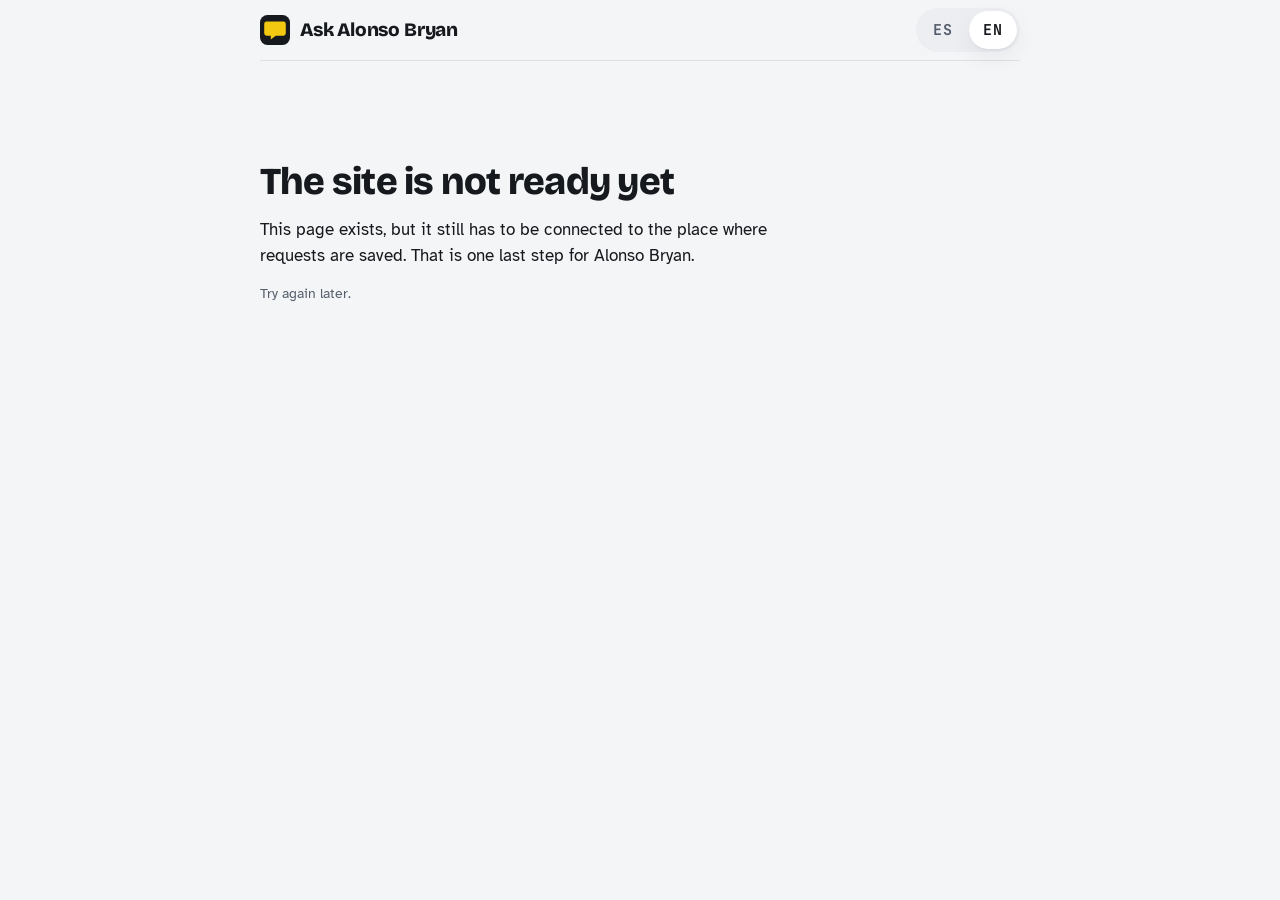
==== index.html @ 63276a68 "Ask Alonso Bryan: family help-desk site with Claude drafts Bilingual family site (ES/EN), owner cons" ====
<!doctype html>
<html lang="es">
<head>
  <meta charset="utf-8">
  <meta name="viewport" content="width=device-width, initial-scale=1, viewport-fit=cover">
  <meta name="color-scheme" content="light dark">
  <meta name="theme-color" content="#f4f5f7" media="(prefers-color-scheme: light)">
  <meta name="theme-color" content="#101318" media="(prefers-color-scheme: dark)">
  <meta name="robots" content="noindex, nofollow">
  <!-- The site name is the same word in both languages, so the tab title never changes. -->
  <title>Ask Alonso Bryan</title>
  <link rel="icon" href="data:image/svg+xml,%3Csvg xmlns='http://www.w3.org/2000/svg' viewBox='0 0 32 32'%3E%3Crect width='32' height='32' rx='8' fill='%2316191D'/%3E%3Cpath d='M7 7h18a2.5 2.5 0 0 1 2.5 2.5v10A2.5 2.5 0 0 1 25 22h-8.2l-5.3 4.2V22H7a2.5 2.5 0 0 1-2.5-2.5v-10A2.5 2.5 0 0 1 7 7z' fill='%23F2C811'/%3E%3Ccircle cx='11.5' cy='14.5' r='1.6' fill='%2316191D'/%3E%3Ccircle cx='16' cy='14.5' r='1.6' fill='%2316191D'/%3E%3Ccircle cx='20.5' cy='14.5' r='1.6' fill='%2316191D'/%3E%3C/svg%3E">
  <link rel="stylesheet" href="assets/base.css">
  <link rel="stylesheet" href="assets/family.css">
  <script type="module" src="assets/family.js"></script>
</head>
<body>
  <!-- Every [data-i18n*] node below is filled in by assets/family.js through t(). -->
  <a class="skip-link" href="#main" data-i18n="a11y.skip"></a>

  <header class="topbar">
    <div class="shell topbar-inner">
      <a class="brand" href="index.html" data-route="">
        <svg class="glyph" viewBox="0 0 32 32" aria-hidden="true" focusable="false">
          <rect class="glyph-bg" width="32" height="32" rx="8"/>
          <path class="glyph-mark" d="M7 7h18a2.5 2.5 0 0 1 2.5 2.5v10A2.5 2.5 0 0 1 25 22h-8.2l-5.3 4.2V22H7a2.5 2.5 0 0 1-2.5-2.5v-10A2.5 2.5 0 0 1 7 7z"/>
        </svg>
        <span data-i18n="site.name"></span>
      </a>

      <div id="langswitch" class="langswitch" role="group" data-i18n-label="nav.lang.legend">
        <!-- "ES" / "EN" are the language codes themselves, so they are decorative here:
             the name a screen reader announces is the translated one in the hidden span. -->
        <button type="button" class="lang" data-lang="es" aria-pressed="true">
          <span aria-hidden="true">ES</span> <span class="sr-only" data-i18n="nav.lang.es"></span>
        </button>
        <button type="button" class="lang" data-lang="en" aria-pressed="false">
          <span aria-hidden="true">EN</span> <span class="sr-only" data-i18n="nav.lang.en"></span>
        </button>
      </div>
    </div>
  </header>

  <p id="conn" class="conn shell" role="status" data-i18n="conn.offline" hidden></p>

  <main id="main" class="shell" tabindex="-1">

    <!-- while the link is being checked with the server -->
    <section id="view-loading" class="view" aria-busy="true">
      <p class="sr-only" data-i18n="loading"></p>
      <div class="skeleton sk-title"></div>
      <div class="skeleton sk-block"></div>
      <div class="skeleton sk-block"></div>
    </section>

    <section id="view-nolink" class="view screen" aria-labelledby="nolink-title" hidden>
      <h1 id="nolink-title" tabindex="-1" data-i18n="nolink.title"></h1>
      <p data-i18n="nolink.body"></p>
      <p class="hint" data-i18n="nolink.hint"></p>
    </section>

    <section id="view-notconfigured" class="view screen" aria-labelledby="notconfigured-title" hidden>
      <h1 id="notconfigured-title" tabindex="-1" data-i18n="notconfigured.title"></h1>
      <p data-i18n="notconfigured.body"></p>
      <p class="hint" data-i18n="notconfigured.hint"></p>
    </section>

    <section id="view-error" class="view screen" aria-labelledby="error-title" hidden>
      <h1 id="error-title" tabindex="-1" data-i18n="error.title"></h1>
      <p id="error-text"></p>
      <p><button id="retry-btn" class="btn btn-blue" type="button" data-i18n="error.retry"></button></p>
    </section>

    <!-- home: what this is, the big button, and this device's list -->
    <section id="view-home" class="view" aria-labelledby="home-title" hidden>
      <div class="intro">
        <h1 id="home-title" tabindex="-1" data-i18n="home.title"></h1>
        <p class="lede" data-i18n="home.lede"></p>
      </div>

      <a id="action-ask" class="action action-primary" href="index.html?new=1" data-route="?new=1">
        <span class="action-title">
          <span data-i18n="home.ask.title"></span> <span class="arrow" aria-hidden="true">→</span>
        </span>
        <span class="action-sub" data-i18n="home.ask.sub"></span>
      </a>

      <div class="list-head">
        <h2 id="list-title" data-i18n="home.list.title"></h2>
        <span id="list-count" class="list-count"></span>
      </div>
      <div id="request-list" class="request-list"></div>

      <div class="identity">
        <p class="hint" data-i18n="code.note"></p>
        <div class="identity-row">
          <button id="copy-code" class="btn btn-sm" type="button" data-i18n="code.copy"></button>
          <button id="notify-btn" class="btn btn-sm js-notify" type="button" data-i18n="notify.button" hidden></button>
        </div>

        <details class="more" id="code-box">
          <summary data-i18n="code.have.summary"></summary>
          <form id="code-form" class="code-form" novalidate>
            <p id="hint-code" class="hint" data-i18n="code.have.hint"></p>
            <div class="field">
              <label for="f-code" data-i18n="code.have.label"></label>
              <input id="f-code" name="code" class="input code" type="text" inputmode="latin"
                     autocomplete="off" autocapitalize="off" autocorrect="off" spellcheck="false"
                     maxlength="40" aria-describedby="hint-code">
            </div>
            <p id="code-error" class="form-error" role="alert"></p>
            <button id="code-submit" class="btn" type="submit" data-i18n="code.have.button"></button>
          </form>
        </details>
      </div>
    </section>

    <!-- the request form -->
    <section id="view-form" class="view" aria-labelledby="form-title" hidden>
      <a class="back" href="index.html" data-route=""><span aria-hidden="true">←</span> <span data-i18n="form.back"></span></a>
      <h1 id="form-title" tabindex="-1" data-i18n="form.title"></h1>

      <form id="ask-form" class="form" novalidate>
        <div class="field">
          <label for="f-name" data-i18n="form.name.label"></label>
          <p id="hint-name" class="hint" data-i18n="form.name.hint"></p>
          <input id="f-name" name="name" class="input" type="text" autocomplete="name"
                 aria-describedby="hint-name count-name">
          <span id="count-name" class="counter"></span>
        </div>

        <fieldset class="group">
          <legend class="label" data-i18n="form.category.legend"></legend>
          <div id="categories" class="choices">
            <label class="choice" for="cat-tech">
              <input type="radio" name="category" id="cat-tech" value="tech">
              <span class="choice-title" data-i18n="cat.tech.title"></span>
              <span class="choice-sub" data-i18n="cat.tech.sub"></span>
            </label>
            <label class="choice" for="cat-docs">
              <input type="radio" name="category" id="cat-docs" value="docs">
              <span class="choice-title" data-i18n="cat.docs.title"></span>
              <span class="choice-sub" data-i18n="cat.docs.sub"></span>
            </label>
            <label class="choice" for="cat-school">
              <input type="radio" name="category" id="cat-school" value="school">
              <span class="choice-title" data-i18n="cat.school.title"></span>
              <span class="choice-sub" data-i18n="cat.school.sub"></span>
            </label>
            <label class="choice" for="cat-data">
              <input type="radio" name="category" id="cat-data" value="data">
              <span class="choice-title" data-i18n="cat.data.title"></span>
              <span class="choice-sub" data-i18n="cat.data.sub"></span>
            </label>
            <label class="choice" for="cat-money">
              <input type="radio" name="category" id="cat-money" value="money">
              <span class="choice-title" data-i18n="cat.money.title"></span>
              <span class="choice-sub" data-i18n="cat.money.sub"></span>
            </label>
            <label class="choice" for="cat-other">
              <input type="radio" name="category" id="cat-other" value="other">
              <span class="choice-title" data-i18n="cat.other.title"></span>
              <span class="choice-sub" data-i18n="cat.other.sub"></span>
            </label>
          </div>
        </fieldset>

        <fieldset class="group">
          <legend class="label" data-i18n="form.urgency.legend"></legend>
          <div id="urgencies" class="choices choices-3">
            <label class="choice" for="urg-normal">
              <input type="radio" name="urgency" id="urg-normal" value="normal" checked>
              <span class="choice-title" data-i18n="urg.normal.title"></span>
              <span class="choice-sub" data-i18n="urg.normal.sub"></span>
            </label>
            <label class="choice" for="urg-soon">
              <input type="radio" name="urgency" id="urg-soon" value="soon">
              <span class="choice-title" data-i18n="urg.soon.title"></span>
              <span class="choice-sub" data-i18n="urg.soon.sub"></span>
            </label>
            <label class="choice" for="urg-urgent">
              <input type="radio" name="urgency" id="urg-urgent" value="urgent">
              <span class="choice-title" data-i18n="urg.urgent.title"></span>
              <span class="choice-sub" data-i18n="urg.urgent.sub"></span>
            </label>
          </div>
        </fieldset>

        <div class="field">
          <label for="f-title" data-i18n="form.subject.label"></label>
          <p id="hint-title" class="hint" data-i18n="form.subject.hint"></p>
          <input id="f-title" name="title" class="input" type="text" autocomplete="off"
                 aria-describedby="hint-title count-title">
          <span id="count-title" class="counter"></span>
        </div>

        <div class="field">
          <label for="f-text" data-i18n="form.detail.label"></label>
          <p id="hint-text" class="hint" data-i18n="form.detail.hint"></p>
          <textarea id="f-text" name="text" class="textarea" rows="7" aria-describedby="hint-text count-text"></textarea>
          <span id="count-text" class="counter"></span>
        </div>

        <div class="field">
          <label for="f-links"><span data-i18n="form.links.label"></span> <span class="optional" data-i18n="form.optional"></span></label>
          <p id="hint-links" class="hint" data-i18n="form.links.hint"></p>
          <textarea id="f-links" name="links" class="textarea links" rows="2" spellcheck="false"
                    autocapitalize="off" autocomplete="off" data-i18n-placeholder="form.links.ph"
                    aria-describedby="hint-links count-links"></textarea>
          <span id="count-links" class="counter"></span>
        </div>

        <div class="field">
          <label for="f-email"><span data-i18n="form.email.label"></span> <span class="optional" data-i18n="form.optional"></span></label>
          <p id="hint-email" class="hint" data-i18n="form.email.hint"></p>
          <input id="f-email" name="email" class="input" type="email" autocomplete="email"
                 aria-describedby="hint-email">
        </div>

        <p class="privacy" data-i18n="form.privacy"></p>
        <p class="expect" data-i18n="form.expect"></p>

        <p id="form-error" class="form-error" role="alert"></p>

        <div class="form-actions">
          <button id="form-submit" class="btn btn-primary" type="submit" data-i18n="form.submit"></button>
          <a class="btn btn-ghost" href="index.html" data-route="" data-i18n="form.cancel"></a>
        </div>
      </form>
    </section>

    <!-- one request and its conversation -->
    <section id="view-request" class="view" aria-labelledby="request-title" hidden>
      <a class="back" href="index.html" data-route=""><span aria-hidden="true">←</span> <span data-i18n="req.back"></span></a>

      <div class="request-head">
        <p id="request-num" class="eyebrow"></p>
        <h1 id="request-title" tabindex="-1"></h1>
        <div id="request-meta" class="request-meta"></div>
      </div>

      <p id="request-error" class="form-error" role="alert"></p>
      <p><button id="request-retry" class="btn btn-blue" type="button" data-i18n="error.retry" hidden></button></p>

      <ol id="messages" class="messages" data-i18n-label="a11y.conversation"></ol>

      <div id="request-status" class="status-line" role="status" aria-live="polite"></div>
      <button id="notify-btn-request" class="btn btn-sm js-notify" type="button" data-i18n="notify.button" hidden></button>

      <div id="done-row" class="done-row" hidden>
        <p id="done-prompt" data-i18n="req.done.prompt"></p>
        <button id="done-btn" class="btn" type="button" data-i18n="req.done.button"></button>
      </div>
      <p id="done-note" class="done-note" tabindex="-1" data-i18n="req.done.note" hidden></p>

      <form id="followup-form" class="form followup" aria-labelledby="followup-title" novalidate hidden>
        <h2 id="followup-title"></h2>
        <div class="field">
          <label for="r-text" data-i18n="req.followup.label"></label>
          <textarea id="r-text" name="text" class="textarea" rows="4" aria-describedby="count-r-text"></textarea>
          <span id="count-r-text" class="counter"></span>
        </div>
        <p id="followup-error" class="form-error" role="alert"></p>
        <div class="form-actions">
          <button id="followup-submit" class="btn btn-primary" type="submit" data-i18n="req.followup.send"></button>
          <span class="hint" data-i18n="req.followup.hint"></span>
        </div>
      </form>
    </section>
  </main>

  <footer id="foot" class="foot shell" hidden>
    <p data-i18n="foot.note"></p>
  </footer>

  <!-- Without JavaScript nothing can be translated, so this one line carries both languages. -->
  <noscript>
    <p class="shell">Para usar esta página necesitas activar JavaScript en tu navegador. ·
      To use this page you need to turn on JavaScript in your browser.</p>
  </noscript>
</body>
</html>
---- assets/base.css ----
/* Shared tokens + base components. Page-specific styles live in student.css / admin.css. */
@import url("https://fonts.googleapis.com/css2?family=Atkinson+Hyperlegible:ital,wght@0,400;0,700;1,400&family=Bricolage+Grotesque:opsz,wght@12..96,600;12..96,800&family=JetBrains+Mono:wght@400;600&display=swap");

:root {
  color-scheme: light;
  --bg: #f4f5f7;
  --surface: #ffffff;
  --surface-2: #eceef2;
  --ink: #16191d;
  --muted: #56606d;
  --line: #dce0e6;
  --accent: #f2c811;          /* Power BI yellow: fills only, always with dark text */
  --accent-ink: #6e5200;      /* readable accent for text on light ground */
  --accent-soft: #fdf6d3;
  --py: #2f6db5;              /* Python blue: links, focus, secondary */
  --py-soft: #e6eef8;
  --good: #1f7a4d;
  --good-soft: #e3f3ea;
  --warn: #b4461f;
  --warn-soft: #fbeae3;
  --code-bg: #14181f;
  --code-ink: #e6eaf0;
  --on-accent: #16191d;
  --shadow: 0 1px 2px rgba(22, 25, 29, 0.06), 0 8px 24px rgba(22, 25, 29, 0.06);

  --display: "Bricolage Grotesque", "Segoe UI", system-ui, sans-serif;
  --body: "Atkinson Hyperlegible", "Segoe UI", system-ui, sans-serif;
  --mono: "JetBrains Mono", ui-monospace, "Cascadia Code", Consolas, monospace;

  --r-sm: 6px;
  --r-md: 10px;
  --r-lg: 14px;
  --gutter: 16px;
}

@media (prefers-color-scheme: dark) {
  :root:not([data-theme="light"]) {
    color-scheme: dark;
    --bg: #101318;
    --surface: #181c23;
    --surface-2: #20252e;
    --ink: #e7eaee;
    --muted: #9ba4b0;
    --line: #2a3039;
    --accent-ink: #f2c811;
    --accent-soft: #2c2610;
    --py: #86b4ea;
    --py-soft: #17263a;
    --good: #6fd19c;
    --good-soft: #15291f;
    --warn: #f0916c;
    --warn-soft: #33201a;
    --code-bg: #0a0d11;
    --shadow: 0 1px 2px rgba(0, 0, 0, 0.3), 0 8px 24px rgba(0, 0, 0, 0.25);
  }
}
:root[data-theme="dark"] {
  color-scheme: dark;
  --bg: #101318;
  --surface: #181c23;
  --surface-2: #20252e;
  --ink: #e7eaee;
  --muted: #9ba4b0;
  --line: #2a3039;
  --accent-ink: #f2c811;
  --accent-soft: #2c2610;
  --py: #86b4ea;
  --py-soft: #17263a;
  --good: #6fd19c;
  --good-soft: #15291f;
  --warn: #f0916c;
  --warn-soft: #33201a;
  --code-bg: #0a0d11;
  --shadow: 0 1px 2px rgba(0, 0, 0, 0.3), 0 8px 24px rgba(0, 0, 0, 0.25);
}

*, *::before, *::after { box-sizing: border-box; }
html { -webkit-text-size-adjust: 100%; }
body {
  margin: 0;
  background: var(--bg);
  color: var(--ink);
  font-family: var(--body);
  font-size: 17px;
  line-height: 1.55;
  padding-inline: var(--gutter);
  padding-block: 0 48px;
}
img { max-width: 100%; }
[hidden] { display: none !important; }
a { color: var(--py); }
h1, h2, h3 { font-family: var(--display); line-height: 1.1; text-wrap: balance; margin: 0; }
p { margin: 0; }
:focus-visible { outline: 2px solid var(--py); outline-offset: 2px; }

.sr-only {
  position: absolute !important; width: 1px; height: 1px; padding: 0; margin: -1px;
  overflow: hidden; clip: rect(0 0 0 0); white-space: nowrap; border: 0;
}

.eyebrow {
  font-family: var(--mono); font-size: 12px; letter-spacing: 0.08em;
  text-transform: uppercase; color: var(--muted);
}

/* ---------- buttons ---------- */
.btn {
  display: inline-flex; align-items: center; justify-content: center; gap: 8px;
  min-height: 44px; padding: 0 18px; border-radius: var(--r-md);
  border: 1px solid var(--line); background: var(--surface); color: var(--ink);
  font: 600 16px/1 var(--body); cursor: pointer; text-decoration: none;
  transition: background 0.15s, border-color 0.15s, transform 0.05s;
}
.btn:hover { border-color: var(--muted); }
.btn:active { transform: translateY(1px); }
.btn[disabled], .btn[aria-disabled="true"] { opacity: 0.55; cursor: not-allowed; transform: none; }
.btn-primary { background: var(--accent); border-color: var(--accent); color: var(--on-accent); }
.btn-primary:hover { border-color: var(--on-accent); }
.btn-blue { background: var(--py); border-color: var(--py); color: #fff; }
:root[data-theme="dark"] .btn-blue { color: #0b1420; }
@media (prefers-color-scheme: dark) { :root:not([data-theme="light"]) .btn-blue { color: #0b1420; } }
.btn-ghost { background: transparent; border-color: transparent; color: var(--muted); }
.btn-ghost:hover { color: var(--ink); background: var(--surface-2); border-color: transparent; }
.btn-danger { color: var(--warn); }
.btn-sm { min-height: 34px; padding: 0 12px; font-size: 14px; }

/* ---------- forms ---------- */
.field { display: grid; gap: 6px; }
.field > label, .label { font-weight: 700; font-size: 15px; }
.hint { color: var(--muted); font-size: 14px; }
.input, .textarea, .select {
  width: 100%; border: 1px solid var(--line); border-radius: var(--r-md);
  background: var(--surface); color: var(--ink); font: 16px/1.5 var(--body);
  padding: 10px 12px;
}
.textarea { min-height: 120px; resize: vertical; }
.textarea.code, .input.code { font-family: var(--mono); font-size: 14px; }
.input:focus, .textarea:focus, .select:focus { outline: 2px solid var(--py); outline-offset: 0; border-color: var(--py); }
.counter { font-family: var(--mono); font-size: 12px; color: var(--muted); justify-self: end; }
.counter.over { color: var(--warn); }

/* ---------- pills ---------- */
.pill {
  display: inline-flex; align-items: center; gap: 6px; white-space: nowrap;
  font-size: 13px; font-weight: 700; padding: 2px 10px; border-radius: 999px;
  border: 1px solid transparent;
}
.pill::before { content: ""; width: 7px; height: 7px; border-radius: 50%; background: currentColor; }
.pill-waiting { background: var(--accent-soft); color: var(--accent-ink); }
.pill-answering { background: var(--py-soft); color: var(--py); }
.pill-answering::before { animation: pulse 1.2s ease-in-out infinite; }
.pill-answered { background: var(--good-soft); color: var(--good); }
.pill-closed { background: var(--surface-2); color: var(--muted); }
.pill-alert { background: var(--warn-soft); color: var(--warn); }
.tag {
  font-family: var(--mono); font-size: 12px; color: var(--muted);
  border: 1px solid var(--line); border-radius: var(--r-sm); padding: 1px 6px;
}
.num { font-family: var(--mono); font-variant-numeric: tabular-nums; }

@keyframes pulse { 0%, 100% { opacity: 1; } 50% { opacity: 0.25; } }

/* ---------- markdown answers ---------- */
.md { display: grid; gap: 10px; overflow-wrap: anywhere; }
.md > * { margin: 0; }
.md ul, .md ol { padding-left: 1.3em; display: grid; gap: 4px; }
.md h1, .md h2, .md h3, .md h4 { font-size: 18px; font-family: var(--display); }
.md code { font-family: var(--mono); font-size: 0.88em; background: var(--py-soft); padding: 1px 5px; border-radius: 4px; }
.md pre { background: var(--code-bg); color: var(--code-ink); border-radius: var(--r-md); padding: 14px 16px; overflow-x: auto; }
.md pre code { background: none; padding: 0; color: inherit; font-size: 14px; line-height: 1.6; }
.md blockquote { border-left: 3px solid var(--line); padding-left: 12px; color: var(--muted); }
.md table { border-collapse: collapse; display: block; overflow-x: auto; }
.md th, .md td { border: 1px solid var(--line); padding: 4px 8px; }
.md-plain { white-space: pre-wrap; }
.plain { white-space: pre-wrap; overflow-wrap: anywhere; }
.codeblock {
  font-family: var(--mono); font-size: 14px; line-height: 1.6; white-space: pre;
  background: var(--code-bg); color: var(--code-ink); border-radius: var(--r-md);
  padding: 12px 14px; overflow-x: auto; margin: 0;
}

/* ---------- toasts ---------- */
.toasts {
  position: fixed; left: 50%; transform: translateX(-50%); z-index: 50;
  bottom: calc(16px + env(safe-area-inset-bottom, 0px));
  display: grid; gap: 8px; width: min(92vw, 420px);
}
.toast {
  background: var(--ink); color: var(--bg); border-radius: var(--r-md);
  padding: 10px 14px; box-shadow: var(--shadow); font-size: 15px;
}
.toast-error { background: var(--warn); color: #fff; }

/* ---------- empty / loading ---------- */
.skeleton {
  background: linear-gradient(90deg, var(--surface-2), var(--surface), var(--surface-2));
  background-size: 200% 100%; animation: shimmer 1.4s linear infinite; border-radius: var(--r-md);
}
@keyframes shimmer { from { background-position: 200% 0; } to { background-position: -200% 0; } }

@media (prefers-reduced-motion: reduce) {
  *, *::before, *::after { animation: none !important; transition: none !important; scroll-behavior: auto !important; }
}
---- assets/family.css ----
/* Family site (index.html). Builds on the tokens and components in assets/base.css.
   Light and dark both come from those tokens; nothing here hardcodes a theme colour
   except the dark chip behind the logo, which is the same in both. */

body {
  padding-inline: max(var(--gutter), env(safe-area-inset-left, 0px)) max(var(--gutter), env(safe-area-inset-right, 0px));
  padding-bottom: calc(48px + env(safe-area-inset-bottom, 0px));
}
.shell { width: 100%; max-width: 760px; margin-inline: auto; }
p, li { text-wrap: pretty; }

.skip-link {
  position: absolute; left: 12px; top: -80px; z-index: 60;
  background: var(--surface); color: var(--ink); padding: 10px 14px;
  border-radius: var(--r-md); box-shadow: var(--shadow); font-weight: 700;
}
.skip-link:focus { top: calc(8px + env(safe-area-inset-top, 0px)); }

/* ---------- top bar ---------- */
.topbar-inner {
  display: flex; align-items: center; justify-content: space-between; flex-wrap: wrap; gap: 4px 12px;
  padding-block: calc(8px + env(safe-area-inset-top, 0px)) 8px;
  border-bottom: 1px solid var(--line);
}
.brand {
  display: inline-flex; align-items: center; gap: 10px; min-height: 44px; min-width: 0;
  color: var(--ink); text-decoration: none;
  font-family: var(--display); font-weight: 800; font-size: 19px; letter-spacing: -0.01em;
}
.glyph { width: 30px; height: 30px; flex: none; }
.glyph-bg { fill: #16191d; }
.glyph-mark { fill: var(--accent); }

/* ES / EN switch */
.langswitch {
  display: inline-flex; flex: none; padding: 3px; gap: 2px;
  background: var(--surface-2); border-radius: 999px;
}
.lang {
  min-height: 38px; min-width: 48px; padding: 0 14px; border: 0; border-radius: 999px;
  background: transparent; color: var(--muted); cursor: pointer;
  font: 700 15px/1 var(--mono); letter-spacing: 0.04em;
}
.lang:hover { color: var(--ink); }
.lang[aria-pressed="true"] { background: var(--surface); color: var(--ink); box-shadow: var(--shadow); }
.lang:focus-visible { outline: 2px solid var(--py); outline-offset: 2px; }

.conn {
  margin-top: 12px; padding: 8px 12px; font-size: 14px;
  background: var(--warn-soft); border-left: 3px solid var(--warn); border-radius: 0 var(--r-md) var(--r-md) 0;
}

main { padding-top: 28px; }
main:focus { outline: none; }
.view h1 { font-weight: 800; letter-spacing: -0.02em; overflow-wrap: anywhere; }
.view h1:focus, .view h2:focus { outline: none; }
.view h2 { font-weight: 600; font-size: 22px; letter-spacing: -0.01em; }

/* ---------- full-page screens (no link, not connected, offline) ---------- */
.screen { max-width: 560px; padding-top: clamp(16px, 8vh, 72px); display: grid; gap: 14px; justify-items: start; }
.screen h1 { font-size: clamp(27px, 6vw, 38px); }
.screen p { max-width: 52ch; }

.sk-title { height: 44px; width: 72%; margin-bottom: 16px; }
.sk-block { height: 84px; margin-bottom: 12px; }

/* ---------- home ---------- */
.intro h1 { font-size: clamp(29px, 7vw, 42px); }
.lede { margin-top: 8px; color: var(--muted); font-size: 18px; max-width: 52ch; }

.action {
  display: grid; align-content: center; gap: 4px; min-height: 96px; margin-top: 24px; padding: 18px 20px;
  border: 1px solid var(--line); border-radius: var(--r-lg);
  background: var(--surface); color: var(--ink); text-decoration: none;
  transition: border-color 0.15s, transform 0.05s;
}
.action:hover { border-color: var(--ink); }
.action:active { transform: translateY(1px); }
.action-primary { background: var(--accent); border-color: var(--accent); color: var(--on-accent); }
.action-primary:hover { border-color: var(--on-accent); }
.action-title {
  display: flex; justify-content: space-between; align-items: baseline; gap: 12px;
  font-family: var(--display); font-weight: 800; font-size: 23px; line-height: 1.15; letter-spacing: -0.01em;
}
.action-sub { font-size: 15px; line-height: 1.4; color: var(--muted); }
.action-primary .action-sub { color: var(--on-accent); }
.arrow { font-family: var(--body); font-weight: 700; transition: transform 0.15s; }
.action:hover .arrow { transform: translateX(3px); }

.list-head { display: flex; align-items: baseline; justify-content: space-between; gap: 12px; margin: 40px 0 12px; }
.list-count { color: var(--muted); font-size: 14px; white-space: nowrap; }

.rows, .list-loading {
  list-style: none; margin: 0; padding: 0;
  background: var(--surface); border: 1px solid var(--line); border-radius: var(--r-lg); overflow: hidden;
}
.rows > li + li { border-top: 1px solid var(--line); }
.list-loading { display: grid; gap: 1px; background: var(--line); }
.list-loading .skeleton { height: 72px; border-radius: 0; }

.row {
  display: grid; grid-template-columns: auto minmax(0, 1fr); column-gap: 12px;
  padding: 15px 16px; color: var(--ink); text-decoration: none;
}
.row:hover { background: var(--surface-2); }
.row:focus-visible { outline-offset: -3px; }
.row-num { color: var(--muted); font-size: 14px; padding-top: 2px; min-width: 3ch; }
.row-main { display: grid; gap: 6px; min-width: 0; }
.row-title { overflow-wrap: anywhere; }
.row.is-unread { box-shadow: inset 4px 0 0 var(--accent); }
.row.is-unread .row-title { font-weight: 700; }
.row-meta { display: flex; flex-wrap: wrap; align-items: center; gap: 6px 10px; font-size: 14px; color: var(--muted); }
.badge-new {
  display: inline-block; margin-left: 8px; padding: 0 9px; border-radius: 999px; vertical-align: 1px;
  background: var(--accent); color: var(--on-accent); font-size: 13px; font-weight: 700; white-space: nowrap;
}
.tag-urgent { color: var(--warn); border-color: var(--warn); }

.empty { padding: 20px; background: var(--surface); border: 1px dashed var(--line); border-radius: var(--r-lg); display: grid; gap: 6px; }
.empty-title { font-family: var(--display); font-weight: 600; font-size: 20px; }

/* ---------- "this list lives on this device" ---------- */
.identity { margin-top: 22px; display: grid; gap: 12px; }
.identity > .hint { max-width: 56ch; }
.identity-row { display: flex; flex-wrap: wrap; gap: 8px 10px; }
.code-form { display: grid; gap: 12px; margin-top: 10px; max-width: 46ch; }
.code-form .hint { max-width: 52ch; }
#f-code { font-family: var(--mono); font-size: 14px; letter-spacing: 0.04em; }

/* ---------- shared bits of the form and the request view ---------- */
.back {
  display: inline-flex; align-items: center; gap: 6px; min-height: 44px; margin-top: -10px;
  color: var(--py); font-weight: 700; text-decoration: none;
}
.back:hover { text-decoration: underline; }

.form { display: grid; gap: 24px; }
#ask-form { margin-top: 22px; }
#view-form h1 { font-size: clamp(27px, 6vw, 36px); }
.input, .select { min-height: 46px; }
.optional { font-weight: 400; color: var(--muted); }
.field .hint { margin-top: -2px; }
.textarea.links { min-height: 64px; font-family: var(--mono); font-size: 14px; }

.group { border: 0; margin: 0; padding: 0; min-width: 0; }
.group legend { padding: 0; margin-bottom: 10px; }
.choices { display: grid; grid-template-columns: 1fr; gap: 10px; }
@media (min-width: 560px) {
  .choices { grid-template-columns: 1fr 1fr; }
  .choices-3 { grid-template-columns: 1fr 1fr 1fr; }
}
.choice {
  display: grid; grid-template-columns: auto minmax(0, 1fr); gap: 2px 12px;
  align-content: start; padding: 14px 16px; min-height: 64px;
  border: 1px solid var(--line); border-radius: var(--r-md); background: var(--surface); cursor: pointer;
}
.choice input { grid-row: span 2; width: 22px; height: 22px; margin: 2px 0 0; accent-color: var(--py); }
.choice-title { font-weight: 700; }
.choice-sub { font-size: 14px; color: var(--muted); }
.choice:hover { border-color: var(--muted); }
.choice:has(input:checked) { border-color: var(--py); box-shadow: inset 0 0 0 1px var(--py); background: var(--py-soft); }
.choice:has(input:focus-visible) { outline: 2px solid var(--py); outline-offset: 2px; }

.privacy {
  padding: 10px 14px; font-size: 15px;
  background: var(--py-soft); border-left: 3px solid var(--py); border-radius: 0 var(--r-md) var(--r-md) 0;
}
.expect {
  margin-top: -12px; padding: 10px 14px; font-size: 15px;
  background: var(--accent-soft); border-radius: var(--r-md);
}
.form-error {
  padding: 10px 14px; font-weight: 700;
  background: var(--warn-soft); border-left: 3px solid var(--warn); border-radius: 0 var(--r-md) var(--r-md) 0;
}
.form-error:empty { display: none; }
[aria-invalid="true"] { border-color: var(--warn); }
.form-actions { display: flex; flex-wrap: wrap; align-items: center; gap: 10px 14px; }
.form-actions .hint { max-width: 32ch; }

/* ---------- one request ---------- */
.request-head { display: grid; gap: 8px; margin: 6px 0 22px; }
.request-head h1 { font-size: clamp(24px, 5.5vw, 34px); }
.request-meta { display: flex; flex-wrap: wrap; align-items: center; gap: 6px 10px; font-size: 14px; color: var(--muted); }

.messages { list-style: none; margin: 0; padding: 0; display: grid; gap: 14px; }
.msg { display: grid; gap: 10px; min-width: 0; padding: 14px 16px; border-radius: var(--r-lg); }
.msg-alon { background: var(--surface); border: 1px solid var(--line); }
.msg-family { background: var(--surface-2); }
@media (min-width: 640px) { .msg-family { margin-left: 56px; } }
.msg-head { display: flex; flex-wrap: wrap; align-items: center; gap: 4px 10px; font-size: 14px; color: var(--muted); }
.msg-author { font-weight: 700; font-size: 15px; color: var(--ink); }
.msg-body { display: grid; gap: 10px; min-width: 0; }
.avatar {
  display: grid; place-items: center; flex: none; width: 28px; height: 28px; border-radius: 8px;
  font: 600 12px/1 var(--mono);
}
.avatar-alon { background: var(--accent); color: var(--on-accent); }
.avatar-family { background: var(--surface); color: var(--ink); border: 1px solid var(--line); }
.messages .skeleton { height: 96px; }

.status-line {
  display: flex; align-items: center; gap: 10px; margin-top: 16px; padding: 12px 16px;
  border-radius: var(--r-lg); border: 1px dashed var(--line); color: var(--muted); font-size: 15px;
}
.status-line:empty { display: none; }
.status-line.is-working { border: 0; background: var(--py-soft); color: var(--py); font-weight: 700; }
.dots { display: inline-flex; flex: none; gap: 4px; }
.dots span { width: 7px; height: 7px; border-radius: 50%; background: currentColor; animation: pulse 1.2s ease-in-out infinite; }
.dots span:nth-child(2) { animation-delay: 0.2s; }
.dots span:nth-child(3) { animation-delay: 0.4s; }
#notify-btn-request { margin-top: 10px; }

.done-row {
  display: flex; flex-wrap: wrap; align-items: center; justify-content: space-between; gap: 8px 16px;
  margin-top: 18px; padding: 10px 10px 10px 16px;
  background: var(--surface); border: 1px solid var(--line); border-radius: var(--r-lg);
}
.done-row p { font-weight: 700; }
.done-note { margin-top: 18px; padding: 12px 16px; background: var(--good-soft); border-radius: var(--r-lg); }
.done-note:focus { outline: none; }

.followup { margin-top: 30px; padding-top: 24px; border-top: 1px solid var(--line); gap: 16px; }
.followup h2 { font-size: 21px; }

/* ---------- "I have a code" disclosure ---------- */
.more > summary {
  display: inline-flex; align-items: center; gap: 8px; min-height: 44px; cursor: pointer; list-style: none;
  color: var(--py); font-weight: 700;
}
.more > summary::-webkit-details-marker { display: none; }
.more > summary::before { content: "+"; font-family: var(--mono); width: 1ch; }
.more[open] > summary::before { content: "−"; }
.more > summary:focus-visible { outline: 2px solid var(--py); outline-offset: 2px; border-radius: var(--r-sm); }

.foot { margin-top: 56px; padding-top: 18px; border-top: 1px solid var(--line); color: var(--muted); font-size: 14px; }

/* ---------- narrow phones (360px and down) ---------- */
@media (max-width: 400px) {
  .brand { font-size: 16px; gap: 8px; }
  .glyph { width: 26px; height: 26px; }
  .lang { min-width: 42px; padding: 0 10px; }
  .action { padding: 16px; }
  .action-title { font-size: 20px; }
  .msg { padding: 12px 14px; }
  .row { padding: 14px 12px; }
}
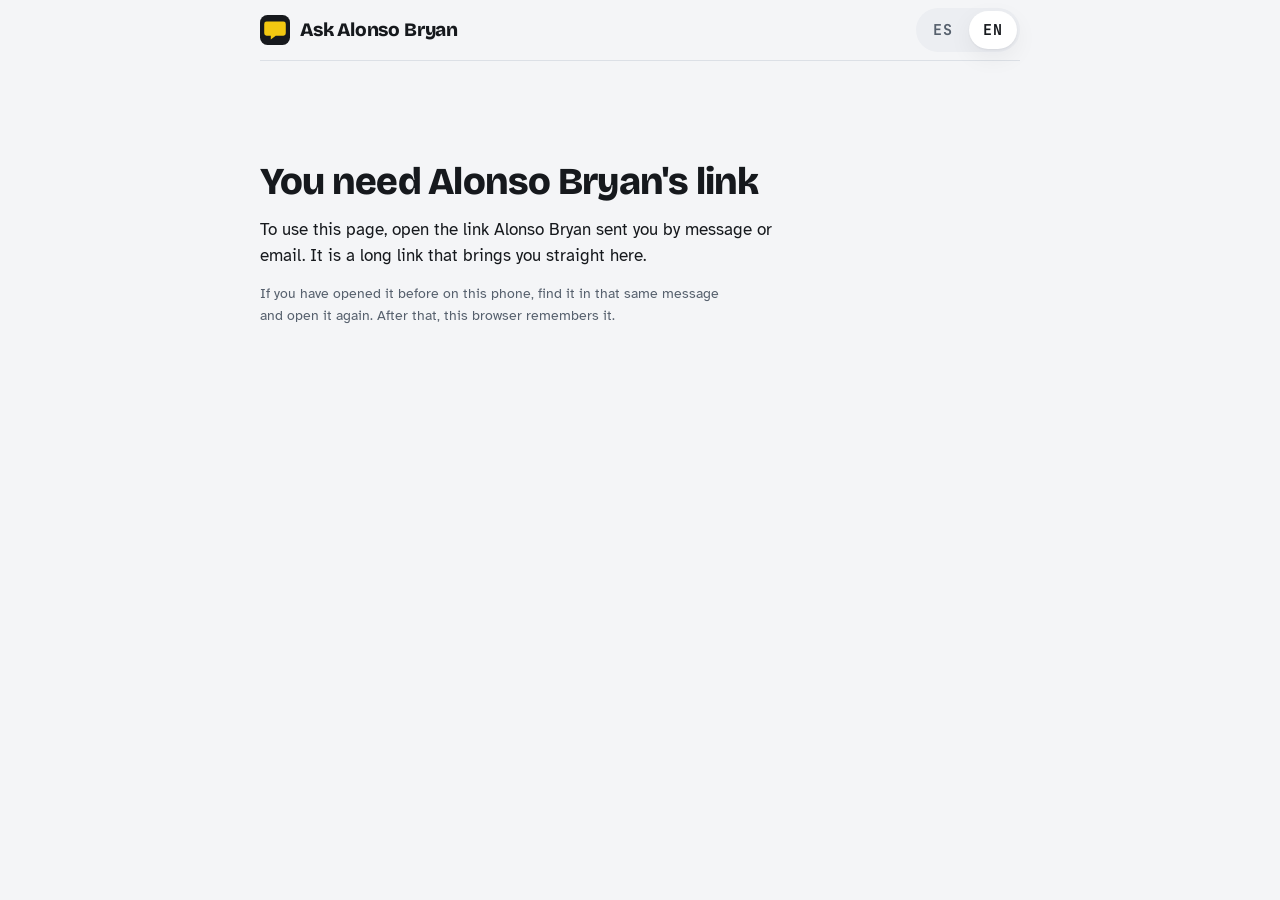
==== commit d66053ee: "Link the Power BI + Python guide from the family home page Co-Authored-By: Claude Opus 5 <noreply@an" ====
--- a/index.html
+++ b/index.html
@@ -91,6 +91,12 @@
       </div>
       <div id="request-list" class="request-list"></div>
 
+      <aside class="learn-card">
+        <h2 data-i18n="home.learn.title"></h2>
+        <p class="hint" data-i18n="home.learn.lede"></p>
+        <a class="btn btn-sm" href="guia.html" data-i18n="home.learn.link"></a>
+      </aside>
+
       <div class="identity">
         <p class="hint" data-i18n="code.note"></p>
         <div class="identity-row">
--- a/assets/family.css
+++ b/assets/family.css
@@ -245,3 +245,17 @@
   .msg { padding: 12px 14px; }
   .row { padding: 14px 12px; }
 }
+
+/* Link to the free Power BI + Python guide hosted on this site. */
+.learn-card {
+  display: grid;
+  gap: 8px;
+  justify-items: start;
+  margin-top: 24px;
+  padding: 16px 18px;
+  border: 1px solid var(--line);
+  border-radius: var(--r-lg);
+  background: var(--surface);
+}
+.learn-card h2 { font-size: 19px; }
+.learn-card p { margin: 0; }
